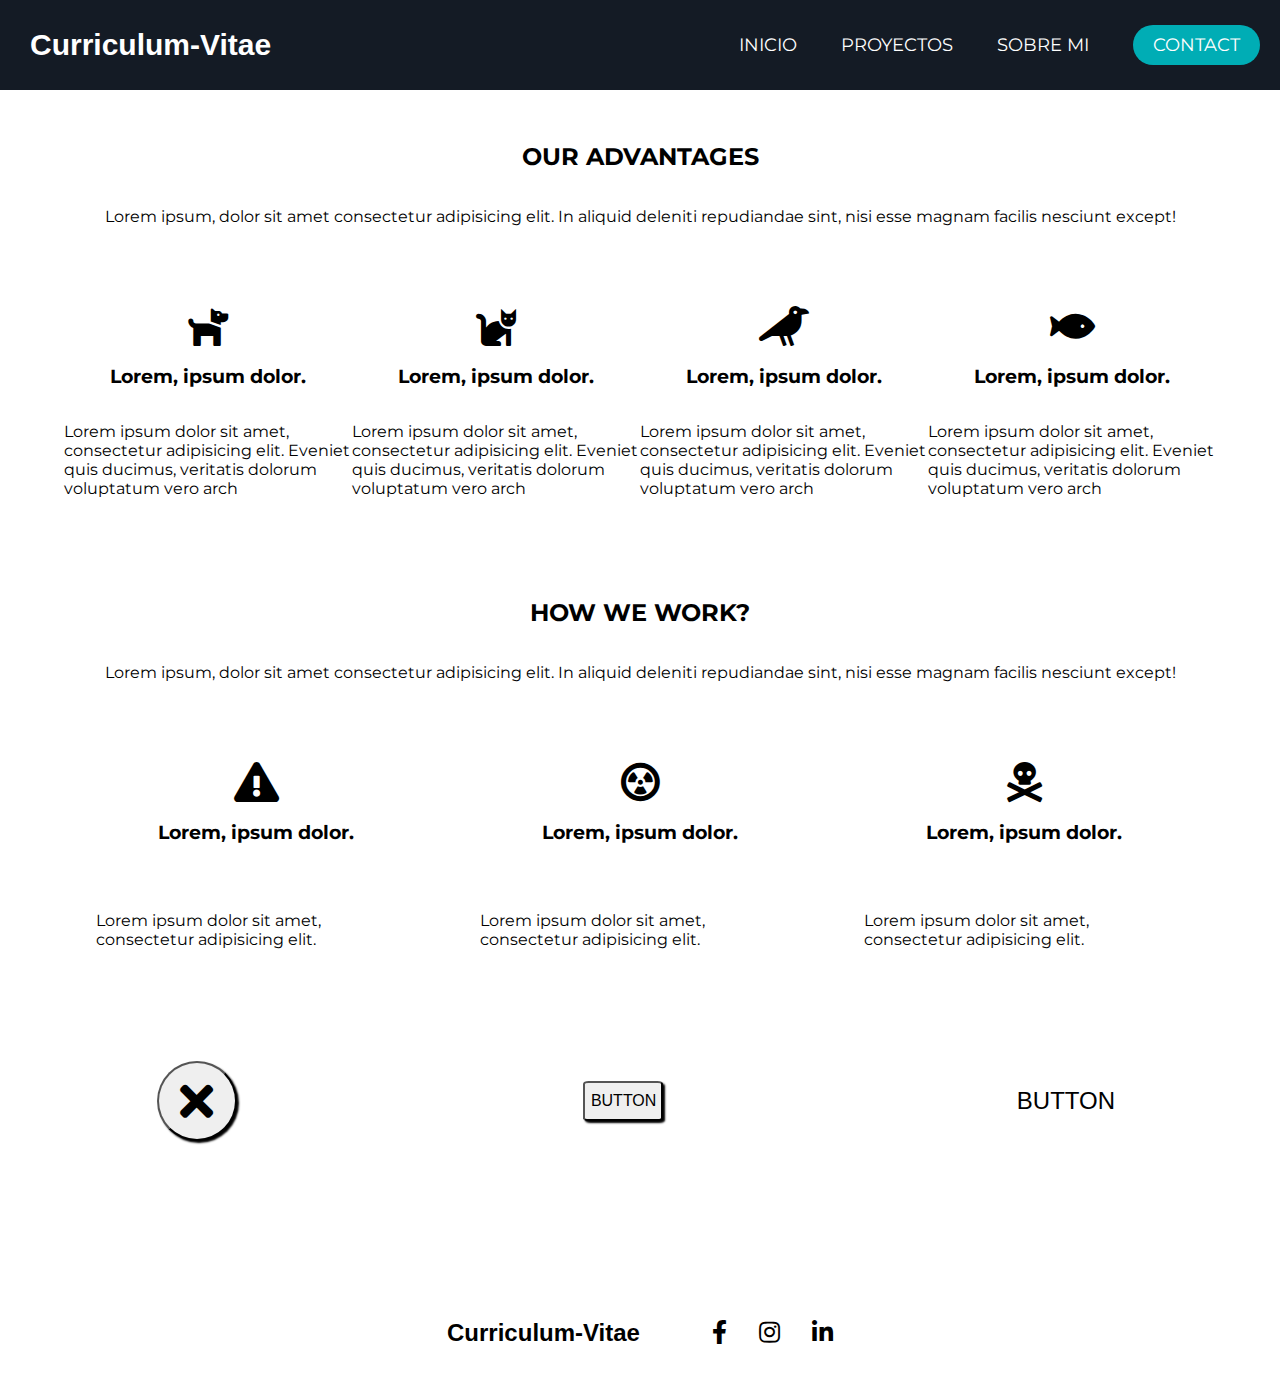
==== SobreMi.html @ ad6942e6 "NUEVAS MODIFICACIONES" ====
<!DOCTYPE html>
<html lang="en">
<head>
    <meta charset="UTF-8">
    <meta http-equiv="X-UA-Compatible" content="IE=edge">
    <meta name="viewport" content="width=device-width, initial-scale=1.0">
    <title>Curriculum-Vitae</title>
    <link rel="stylesheet" href="index.css">
    <link
      rel="stylesheet"
      href="https://cdnjs.cloudflare.com/ajax/libs/font-awesome/5.15.2/css/all.min.css"
    />
</head>
<body>
    <header>
        <nav class="main-nav">
          <input type="checkbox" id="check" />
          <label for="check" class="menu-btn">
            <i class="fas fa-bars"></i>
          </label>
          <a href="index.html" class="logo"> Curriculum-Vitae</a>
          <ul class="navlinks">
            <li><a href="index.html">INICIO</a></li>
            <li><a href="#">PROYECTOS</a></li>
            <li><a href="SobreMi.html">SOBRE MI</a></li>
            <li><a href="#" class="contact">Contact</a></li>
          </ul>
        </nav>
      </header>

      <main>
          <section class="section">
           <div class="section-titulo">
             <h2>OUR ADVANTAGES</h2>
             <p>Lorem ipsum, dolor sit amet consectetur adipisicing elit. In aliquid deleniti repudiandae sint, nisi esse magnam facilis nesciunt except!</p>
           </div>
           <div class="section-lista">
               
               <div class="section-div">
                <i class="fas fa-dog"></i>
                <h3>Lorem, ipsum dolor.</h3>
               <p>Lorem ipsum dolor sit amet, consectetur adipisicing elit. Eveniet quis ducimus, veritatis dolorum voluptatum vero arch </p>
               </div>
               <div class="section-div">
                <i class="fas fa-cat"></i>
               <h3>Lorem, ipsum dolor.</h3>
              <p>Lorem ipsum dolor sit amet, consectetur adipisicing elit. Eveniet quis ducimus, veritatis dolorum voluptatum vero arch</p>
            </div>
              <div class="section-div">
                <i class="fas fa-crow"></i>
              <h3>Lorem, ipsum dolor.</h3>
              <p>Lorem ipsum dolor sit amet, consectetur adipisicing elit. Eveniet quis ducimus, veritatis dolorum voluptatum vero arch</p>
              </div>
              <div class="section-div">
                <i class="fas fa-fish"></i>
              <h3>Lorem, ipsum dolor.</h3>
              <p>Lorem ipsum dolor sit amet, consectetur adipisicing elit. Eveniet quis ducimus, veritatis dolorum voluptatum vero arch</p>
            </div>
             
           </div>
      </section>

      <section class="section">
        <div class="section-titulo">
          <h2>HOW WE WORK?</h2>
          <p>Lorem ipsum, dolor sit amet consectetur adipisicing elit. In aliquid deleniti repudiandae sint, nisi esse magnam facilis nesciunt except!</p>
        </div>
        <div class="section-lista">
            
            <div class="section-div">
              <i class="fas fa-exclamation-triangle "></i>
             <h3>Lorem, ipsum dolor.</h3>
            <p class="section-p">Lorem ipsum dolor sit amet, consectetur adipisicing elit.</p>
            </div>
            <div class="section-div">
              <i class="fas fa-radiation-alt "></i>
            <h3>Lorem, ipsum dolor.</h3>
           <p class="section-p">Lorem ipsum dolor sit amet, consectetur adipisicing elit. </p>
         </div>
           <div class="section-div">
            <i class="fas fa-skull-crossbones "></i>
           <h3>Lorem, ipsum dolor.</h3>
           <p class="section-p">Lorem ipsum dolor sit amet, consectetur adipisicing elit. </p>
           </div>
          
        </div>
   </section>
         
      </main>

      <section class="section-btn">
        <button class="btn-1"><i class="fas fa-times"></i></button>
        <button class="btn-2">BUTTON</button>
        <button class="btn-3">BUTTON</button>
      </section>

      <footer>
        <nav class="main-nav-footer">
          <a href="index.html" class="logo-footer"> Curriculum-Vitae </a>
          <ul class="navlinks-footer">
            <li><a href="#"><i class="fab fa-facebook-f"></i></a></li>
            <li><a href="#"><i class="fab fa-instagram"></i></a></li>
            <li><a href="#"><i class="fab fa-linkedin-in"></i></a></li>
          </ul>
        </nav>
      </footer>
</body>
</html>
---- index.css ----
@import url("https://fonts.googleapis.com/css2?family=Montserrat:wght@500&display=swap");

@font-face {
  font-family: AstroSpace;
  src: url(/fonts/AstroSpace.ttf);
}

* {
    box-sizing: border-box;
}

body {
  margin: 0;
  padding: 0;
  font-family: "Montserrat", sans-serif;
  background-color: #212c3b;
}
/* HEADER */
header {
  background-color: #141b25;
}

.main-nav {
  height: 90px;
}

.logo {
  color: white;
  line-height: 90px;
  font-size: 30px;
  font-weight: bold;
  text-decoration: none;
  margin-left: 30px;
  font-family: "AstroSpace", sans-serif;
}

.navlinks {
  list-style: none;
  float: right;
  line-height: 90px;
  margin: 0;
  padding: 0;
}

.navlinks li {
  display: inline-block;
  margin: 0px 20px;
}

.navlinks li a {
  color: white;
  text-decoration: none;
  font-size: 18px;
  transition: all 0.3s linear 0s;
  text-transform: uppercase;
}

.navlinks li a:hover {
  color: #7ebcb9;
  padding-bottom: 7px;
  border-bottom: 2px solid #7ebcb9;
}

li a.contact {
  background-color: #00adb5;
  padding: 9px 20px;
  border-radius: 50px;
  transition: all 0.3s ease 0s;
  border-bottom: none;
}

li a.contact:hover {
  background-color: #047e85;
  color: white;
  border-bottom: none;
}

#check {
  display: none;
}

.menu-btn {
  font-size: 25px;
  color: white;
  float: right;
  line-height: 90px;
  margin-right: 40px;
  display: none;
  cursor: pointer;
}

@media (max-width: 900px) {
  .navlinks {
    position: fixed;
    width: 100%;
    height: 100vh;
    text-align: center;
    transition: all 0.5s;
    right: -100%;
    background: #0c0c0c;
  }

  .navlinks li {
    display: block;
  }

  .navlinks li a {
    font-size: 20px;
  }

  .navlinks li a:hover {
    border-bottom: none;
  }

  .menu-btn {
    display: block;
    
  }

  #check:checked ~ .navlinks {
    right: 0;
  }
}

@media (max-width: 400px) {
  .logo {
    margin-left: 10px;
    font-size: 25px;
  }

  .menu-btn {
    margin-right: 10px;
    font-size: 25px;
  }

  .menu-btn:focus {
    color: blue;
  }
}

 /* MAIN INDEX.HTML */

.main {
 display: flex;
 justify-content: center;
 align-items: center;
 background-color: white;
 width: 100%;
 height: 50vh;
 margin-top: 5rem;
 background-color: #141b25;
}

.contenedor-p {
 color: white;
 margin: 2rem;
 padding: 1rem;
 width: 50%;
 flex-wrap: wrap;
}

.contenedor-texto {
  display: flex;
  flex-direction: column;
  align-items: center;
  justify-content: center;
  color: white;
}

.contenedor-img {
    max-width: 100%;
}


@media (max-width: 1500px) {
    body {
        background-color: white;
    }
    .main {
        display: flex;
        justify-content: center;
        align-items: center;
        width: 100%;
        background-color: white;
        flex-wrap: wrap;
       }
       .contenedor-p {
        color: black;
        border: 3px solid black;
       }
       .p-by {
           margin-left: 2rem;
           font-size: 0.8rem;
       }
    }       
            @media (max-width: 450px) {
                body {
                    background: white;
                }
        .main {
            display: flex;
            justify-content: center;
            align-items: center;
            width: 100%;
            height: 130vh;
            margin-top: 5rem;
            background-color: white;
            flex-wrap: wrap;
           }
           .contenedor-p {
            color: black;
            width: 150%;
           }
           .img {
               max-width: 350px;
               margin-bottom: none;
           }
        }

         /* FOOTER */

        .main-nav-footer {
            width: 100%;
            height: 50px;
            display: flex;
            justify-content: center;
            align-items: center;
            margin-top: 6rem;
            padding-top: 6rem;
        }

        .navlinks-footer {
            display: flex;
            justify-content: center;
            align-items: center;
        }

        .navlinks-footer li {
            display: block;
          }
        
          .navlinks-footer li a {
            font-size: 1.5rem;
            text-decoration: none;
            color: white;
            margin-left: 2rem;
          }
        
          .navlinks-footer li a:hover {
            border-bottom: none;
          }
        
          .menu-btn-footer {
            display: block;
          }

          .logo-footer {
            color: white;
            line-height: 90px;
            font-size: 30px;
            font-weight: bold;
            text-decoration: none;
            font-family: "AstroSpace", sans-serif;
            font-size: 1.5rem;
          }

          .navlinks-footer li a:hover {
            color: #7ebcb9;
            padding-bottom: 7px;
            border-bottom: 2px solid #7ebcb9;
          }


          @media (max-width: 450px) {
            .main-nav-footer {
              width: 100%;
              height: 50px;
              display: flex;
              justify-content: center;
              align-items: center;
          }
            .navlinks-footer li a {
                color: black;
                font-size: 0.9rem;
            }
            .logo-footer {
                color: black;
            }
          }
          
          @media (max-width: 1500px) {
            .navlinks-footer li a {
                color: black;
            }
            .logo-footer {
                color: black;
            }
          }
           
          .div-pagprincipal{
            display: flex;
            justify-content: center;
            align-items: center;
            margin: 2rem;
          }
          .btn-pagprincipal {
            width: 6rem;
            height: 6rem;
            border-radius: 100%;
            margin-right: 2rem;
            box-shadow: 2px 2px 2px black;
            cursor: pointer;
          }
          .btn-pagprincipal:hover {
            width: 7rem;
            height: 7rem;
          }

          .btn-pagprincipal i {
            font-size: 2rem;
          }
          .btn-pagprincipal i:hover {
            font-size: 3rem;
          }
          

          /* SECTIONS */

          .section {
            color: white;
            margin-top: 2rem;
          }
           
           .section-titulo {
             display: flex;
             flex-direction: column;
             justify-content: center;
             align-items: center;
           }

          .section-lista {
            display: flex;
            justify-content: center;
            align-items: center;
            margin: 2rem;
            padding: 2rem;
          }

          .section-div {
            display: flex;
            flex-direction: column;
            align-items: center;
            justify-content: center;
          }

          .section-div i {
            font-size: 2.5rem;
          }
          .section-div i:hover {
            font-size: 3rem;
            color: #047e85 ;
          }

          .section-p {
            padding: 2rem;
          }

          @media (max-width: 1850px) {
            
            .section {
              color: white;
              background-color: white;
            }
            .section-titulo {
              color: white;
            }
          }
          @media (max-width: 1800px) {
            .section {
              color: black;
            }
            .section-titulo {
              color: black;
            }
          }

          @media (max-width: 768px) {
            .section {
              color: black;
            }
            .section-div {
              padding-bottom: 2rem;
              padding-right: 2rem;
            }
            

          }

          
          @media (max-width: 900px) {
            .section {
              padding-top: 3rem;
            }
            .section-lista {
              display: flex;
              justify-content: center;
              align-items: center;
              flex-wrap: wrap;
              padding: 2rem;
            }
            .section-div {
              padding-bottom: 2rem;
            }
            
            .section-titulo {
             padding: 2rem;
            }
            .section-p {
              padding: none;
            }
          }
          @media (max-width:450px) {
            .section-div {
              display: flex;
              align-items: center;
              justify-content: center;
              
            }
          }

          /* BUTTON */

          .section-btn {
            display: flex;
            justify-content: space-around;
            align-items: center;
          }

          .btn-1 {
            width: 5rem;
            height: 5rem;
            border-radius: 100%;
            margin-right: 2rem;
            box-shadow: 2px 2px 2px black;
            cursor: pointer;
          }
          .btn-1:hover{
            width: 5.5rem;
            height: 5.5rem;
            background-color: red;
          }

          .btn-1 i {
            font-size: 3rem;
          }

          .btn-2 {
            width: 5rem;
            height: 2.5rem;
            border-radius: 7%;
            margin-right: 2rem;
            box-shadow: 2px 2px 2px black;
            cursor: pointer;
            font-size: 1rem;
            color: black;
          }

          .btn-2:hover {
            width: 5.5rem;
            height: 3rem;
            font-size: 1.1rem;
            background-color: #047e85;
            color: white;
          } 

          .btn-3 {
            border: 2px solid transparent;
            background-color: transparent;
            font-size: 1.5rem;
            color: white;
          }

          .btn-3:hover {
            font-size: 2rem;
          } 

          @media (min-width: 450px) and (max-width: 1800px) {
            .btn-3 {
              color: black;
            }
          }

          /* INFO ¿QUE ES EL CV */

          .section-infocv {
            width: 100%;
            display: flex;
            flex-direction: column;
            justify-content: center;
            align-items: center;
            margin-top: 2rem;
            padding: 5rem 20rem 0 20rem;
            color: white;
          }

          @media (max-width: 450px) {
            .section-infocv {
              color: black;
              padding: 5rem;
            }
            
          }

          @media (max-width: 1500px) {
            .section-infocv {
              color: black;
              padding: 2rem;
            }
            
          }

          @media (min-width: 400px)   {
            .section-infocv {
              color: black;
              margin-top: 5rem;
              padding-top: 20rem;
            }
            
          }

          @media (min-width: 1500px)  {
            .section-infocv {
              color: white;
              margin
            }
            
          }
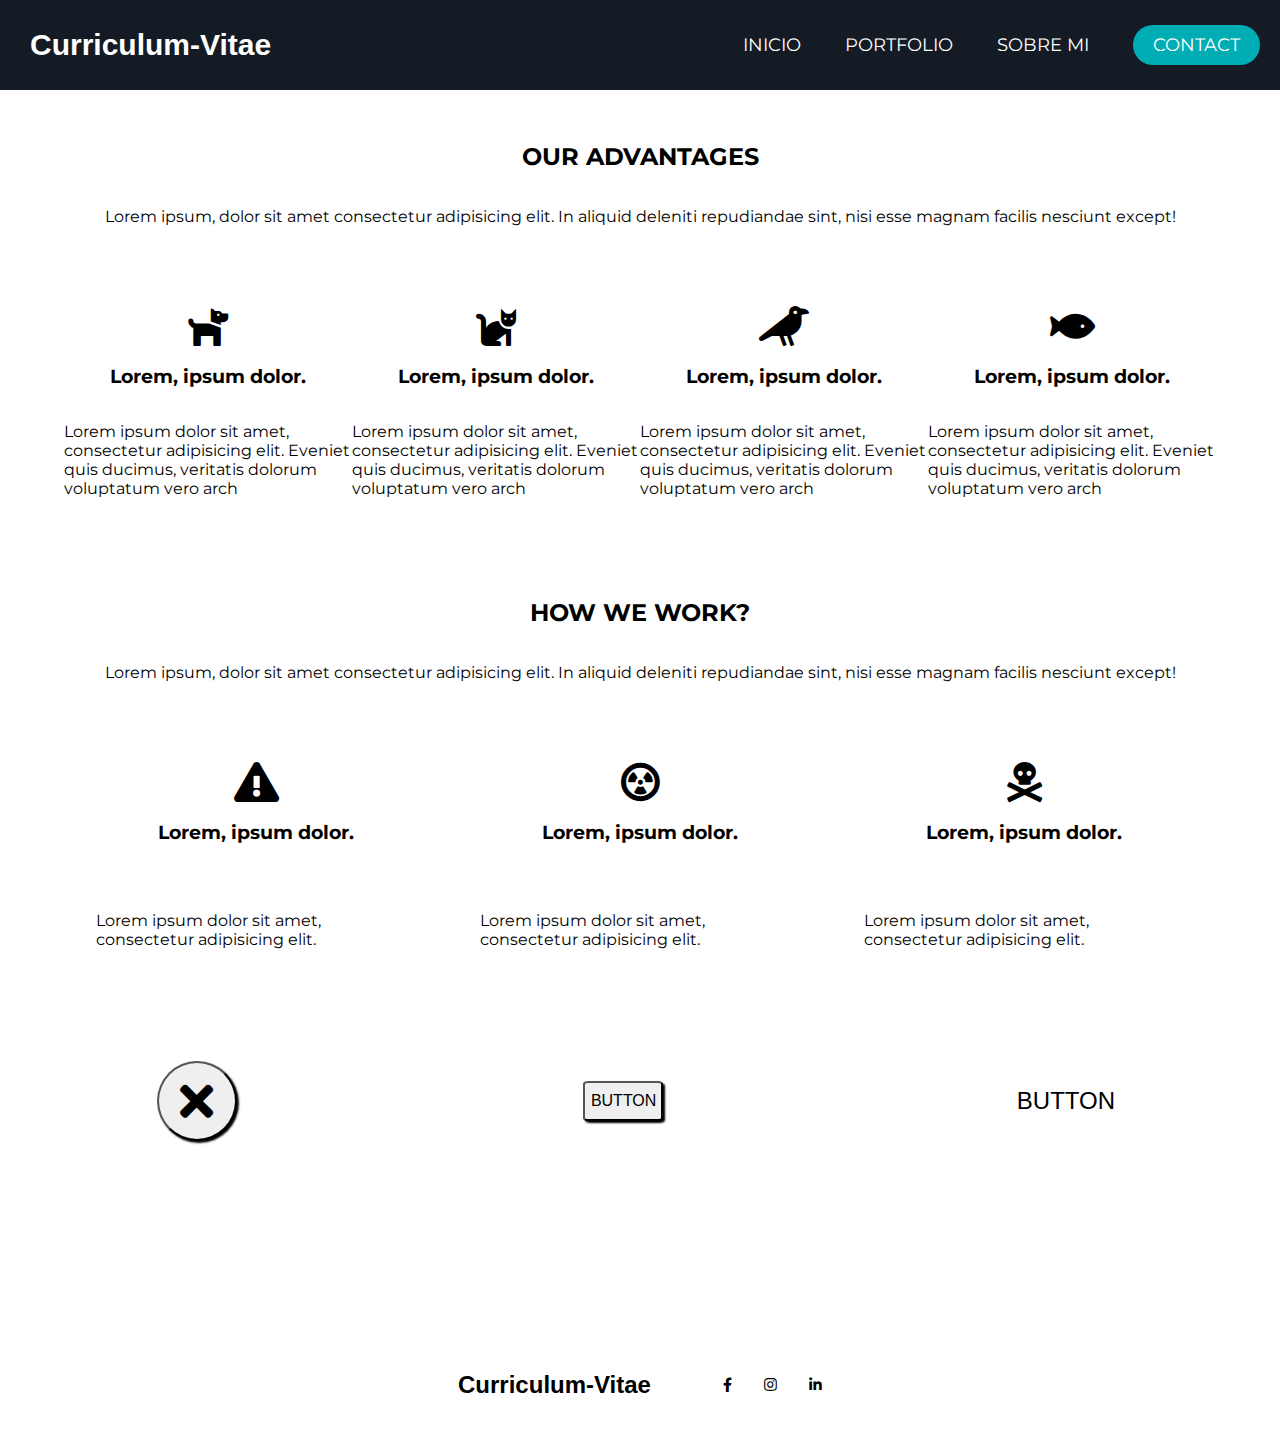
==== commit 5eb35ed8: "Pagina contacto y proyectos agregada (falta SOBREMI)" ====
--- a/SobreMi.html
+++ b/SobreMi.html
@@ -1,5 +1,5 @@
 <!DOCTYPE html>
-<html lang="en">
+<html lang="es">
 <head>
     <meta charset="UTF-8">
     <meta http-equiv="X-UA-Compatible" content="IE=edge">
@@ -21,9 +21,9 @@
           <a href="index.html" class="logo"> Curriculum-Vitae</a>
           <ul class="navlinks">
             <li><a href="index.html">INICIO</a></li>
-            <li><a href="#">PROYECTOS</a></li>
+            <li><a href="Proyectos.html">PORTFOLIO</a></li>
             <li><a href="SobreMi.html">SOBRE MI</a></li>
-            <li><a href="#" class="contact">Contact</a></li>
+            <li><a href="contacto.html" class="contact">Contact</a></li>
           </ul>
         </nav>
       </header>
--- a/index.css
+++ b/index.css
@@ -1,3 +1,5 @@
+
+
 @import url("https://fonts.googleapis.com/css2?family=Montserrat:wght@500&display=swap");
 
 @font-face {
@@ -13,8 +15,38 @@
   margin: 0;
   padding: 0;
   font-family: "Montserrat", sans-serif;
-  background-color: #212c3b;
-}
+  
+}
+/* TITULO */
+
+.contenedor--titulo{
+  width: 100%;
+  display: flex;
+  justify-content: center;
+}
+.contenedor-titulo {
+  width: 20%;
+  height: 10%;
+  display: flex;
+  justify-content: center;
+  align-items: center;
+  margin-top: 5rem;
+  color: teal;
+  border: 2px solid black;
+}
+@media (max-width: 1600px){
+  .contenedor-titulo {
+    border: none;
+    width: 60%;
+  }
+}
+@media (max-width: 500px) {
+  .contenedor-titulo {
+    font-size: 10px;
+  }
+}
+
+
 /* HEADER */
 header {
   background-color: #141b25;
@@ -173,6 +205,9 @@
 
 
 @media (max-width: 1500px) {
+  .logo-footer {
+    color: black;
+  }
     body {
         background-color: white;
     }
@@ -221,13 +256,54 @@
 
         .main-nav-footer {
             width: 100%;
-            height: 50px;
+            height: 200px;
             display: flex;
             justify-content: center;
             align-items: center;
             margin-top: 6rem;
             padding-top: 6rem;
         }
+
+        @media (max-width: 700px) and (min-width:600px) {
+          .main-nav-footer{
+            width: 100%;
+            height: 200px;
+            display: flex;
+            justify-content: center;
+            align-items: center;
+            margin-top: 70rem;
+            padding-top: 6rem;
+        }
+        }
+        /* FOOTER PRINCIPAL Y CONTACTO */
+        @media (max-width: 450px) {
+          .main-nav-footer{
+           width: 100%;
+           height: 200px;
+           display: flex;
+           justify-content: center;
+           align-items: center;
+           margin-top: 6rem;
+           padding-top: 6rem;
+       }
+       }
+
+        /* */
+
+        
+        /* FOOTER PROYECTOS */
+        @media (max-width: 500px) {
+           .main-nav-footer-proyectos{
+            width: 100%;
+            height: 200px;
+            display: flex;
+            justify-content: center;
+            align-items: center;
+            margin-top: 90rem;
+            padding-top: 6rem;
+        }
+        }
+       /**/
 
         .navlinks-footer {
             display: flex;
@@ -242,7 +318,7 @@
           .navlinks-footer li a {
             font-size: 1.5rem;
             text-decoration: none;
-            color: white;
+            color: black;
             margin-left: 2rem;
           }
         
@@ -255,7 +331,7 @@
           }
 
           .logo-footer {
-            color: white;
+            color: black;
             line-height: 90px;
             font-size: 30px;
             font-weight: bold;
@@ -271,13 +347,13 @@
           }
 
 
-          @media (max-width: 450px) {
+          @media (max-width: 1500px) {
             .main-nav-footer {
               width: 100%;
-              height: 50px;
               display: flex;
               justify-content: center;
               align-items: center;
+              background-color: white;
           }
             .navlinks-footer li a {
                 color: black;
@@ -288,46 +364,11 @@
             }
           }
           
-          @media (max-width: 1500px) {
-            .navlinks-footer li a {
-                color: black;
-            }
-            .logo-footer {
-                color: black;
-            }
-          }
-           
-          .div-pagprincipal{
-            display: flex;
-            justify-content: center;
-            align-items: center;
-            margin: 2rem;
-          }
-          .btn-pagprincipal {
-            width: 6rem;
-            height: 6rem;
-            border-radius: 100%;
-            margin-right: 2rem;
-            box-shadow: 2px 2px 2px black;
-            cursor: pointer;
-          }
-          .btn-pagprincipal:hover {
-            width: 7rem;
-            height: 7rem;
-          }
-
-          .btn-pagprincipal i {
-            font-size: 2rem;
-          }
-          .btn-pagprincipal i:hover {
-            font-size: 3rem;
-          }
-          
 
           /* SECTIONS */
 
           .section {
-            color: white;
+            color: black;
             margin-top: 2rem;
           }
            
@@ -484,9 +525,10 @@
             font-size: 2rem;
           } 
 
-          @media (min-width: 450px) and (max-width: 1800px) {
+          @media (min-width: 400px) and (max-width: 1800px) {
             .btn-3 {
               color: black;
+              
             }
           }
 
@@ -500,8 +542,10 @@
             align-items: center;
             margin-top: 2rem;
             padding: 5rem 20rem 0 20rem;
-            color: white;
-          }
+            color: black;
+          }
+
+          
 
           @media (max-width: 450px) {
             .section-infocv {
@@ -519,7 +563,7 @@
             
           }
 
-          @media (min-width: 400px)   {
+          @media (min-width: 400px) and (max-width: 1000px)  {
             .section-infocv {
               color: black;
               margin-top: 5rem;
@@ -530,13 +574,199 @@
 
           @media (min-width: 1500px)  {
             .section-infocv {
-              color: white;
+              color: black;
               margin
             }
             
           }
-
-
           
+          /* PORTFOLIO */
+
+          .main-proyectos {
+            
+              display: flex;
+              justify-content: center;
+              align-items: center;
+              background-color: white;
+              width: 100%;
+              height: 100vh;
+              margin-top: 5rem;
+              background-color: #141b25;
+             }
+             
+
+          .contenedor--proyectos {
+            display: flex;
+            flex-direction: column;
+            align-items: center;
+            justify-content: center;
+            color: white;
+            margin-top: 2rem;
+          }
+
+          .contenedor-proyectos-img {
+            display: flex;
+            margin: 0;
+            padding: 0;
+          }
+
+          .proyecto {
+            display: flex;
+            flex-direction: column;
+            align-items: center;
+            justify-content: center;
+            margin: 2rem;
+            transition: 2s;
+          }
+          .proyecto h3:hover {
+            color: #047e85;
+            border-bottom: 1px solid #047e85;
+          }
+          .btn-proyecto {
+            width: 80%;
+            height: 30px;
+            margin-top: 1.5rem;
+            letter-spacing: 0.1rem;
+            color: white;
+            background-color: transparent;
+            border: 2px solid white;
+            cursor: pointer;
+          }
+          .btn-proyecto:hover {
+            width: 85%;
+            height: 35px;
+          }
+          
+          .btn-proyecto a {
+            color: inherit;
+            text-decoration: none;
+          }
+          
+          .contenedor-proyectos-texto {
+             display: flex;
+             flex-direction: column;
+             justify-content: center;
+             align-items: center;
+             padding: 5rem;
+          }
+          
+         
+
+          @media (max-width: 1600px) {
+            .main-proyectos {
+                background-color: white;
+                flex-wrap: wrap;
+               }
+               .contenedor--proyectos {
+                 color: black;
+               }
+               .contenedor--proyectos p {
+                 padding: 3rem;
+                 
+               }
+               .contenedor-proyectos-img {
+                 width: 70%;
+                 flex-wrap: wrap;
+                 border-bottom: 2px solid black;
+                 border-top: 2px solid black;
+                 
+               }
+               .btn-proyecto {       
+                color: black;             
+                border: 2px solid black;
+              }
+              .btn-proyecto:hover {
+               color: #00adb5;
+               border: 2px solid #00adb5;
+              }
+          .contenedor-proyectos-texto {
+            width: 100%;
+                padding:  1rem 0;
+              }
+              .contenedor-proyectos-texto h3 {
+                margin:  1rem 3rem ;
+              }
+              .contenedor-proyectos-texto p {
+                margin:  0  ;
+              }
+              .contenedor--proyectos h2:hover {
+                color: #00adb5;
+                border-top: 1px solid #00adb5;
+                border-bottom: 1px solid #00adb5;
+                font-size: 2rem;
+              }
+            }
+
+            /* CONTACTO */
+            .main-contacto {
+              display: flex;
+              justify-content: center;
+              align-items: center;
+              
+            }
+
+            .contenedor-contacto {
+              width: 50%;
+              display: flex;
+              justify-content: center;
+              align-items: center;
+              margin-top: 2rem ;
+              background-color: #00adb5;
+              box-shadow: 60px -16px black;
+            }
+            .contenedor-contacto-titulo{
+              display: flex;
+              justify-content: center;
+              align-items: center;
+              margin-top: 2rem;
+            }
+            .contenedor-contacto-img {
+              font-size: 30rem;
+              margin-left: 1rem;
+              padding: 2rem;
+
+            }
+
+            .contenedor-contacto-lista {
+              color: black;
+              display: flex;
+              flex-direction: column;
+              justify-content: center;
+              align-items: center;
+              margin-right: 2rem;
+            }
+            
+            .contenedor-contacto-lista h3 {
+              font-size: 2rem;
+              border-bottom: 2px solid black ;
+              border-top: 2px solid black;
+            }
+
+            .contenedor-contacto-lista li {
+              list-style: none;
+              font-size: 1.5rem;
+              margin-top: 1rem;
+            }
+
+            @media (max-width: 1800px){
+              .contenedor-contacto {
+                width: 100%;
+                flex-direction: column;
+                justify-content: center;
+                align-items: center;
+                box-shadow: none;
+              }
+              .contenedor-contacto-img {
+                font-size: 15rem;
+              }
+              .contenedor-contacto-lista {
+                border-bottom: 2px solid black;
+              }
+              
+            }
+
+            
+
+          
 
           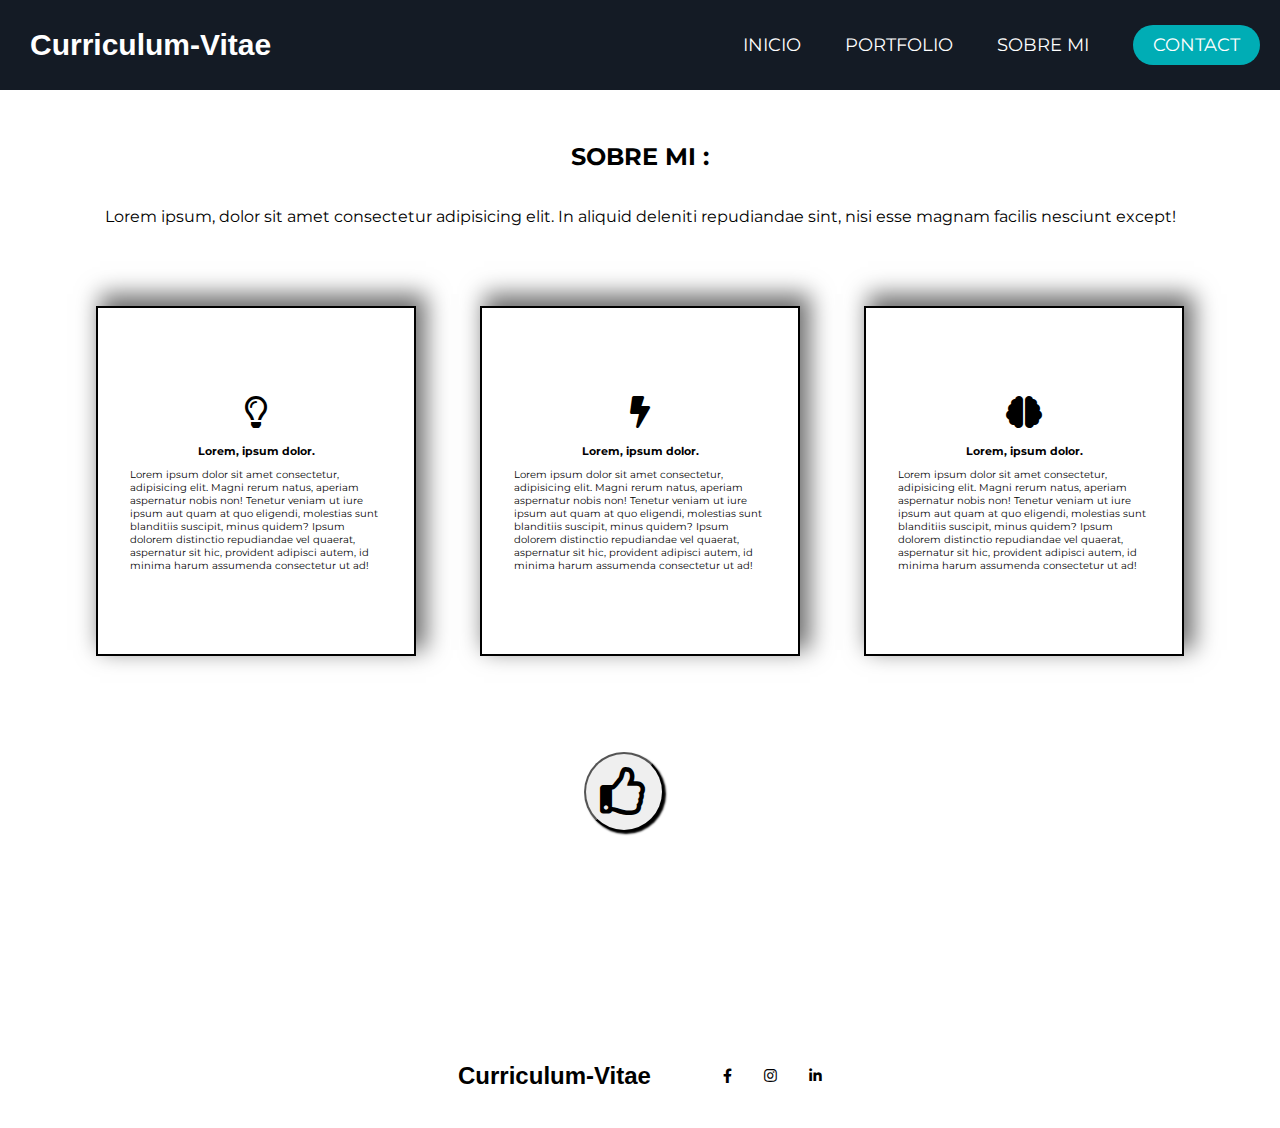
==== commit 6a7c1628: "Terminado Parcialmente el proyecto personal" ====
--- a/SobreMi.html
+++ b/SobreMi.html
@@ -29,58 +29,28 @@
       </header>
 
       <main>
-          <section class="section">
-           <div class="section-titulo">
-             <h2>OUR ADVANTAGES</h2>
-             <p>Lorem ipsum, dolor sit amet consectetur adipisicing elit. In aliquid deleniti repudiandae sint, nisi esse magnam facilis nesciunt except!</p>
-           </div>
-           <div class="section-lista">
-               
-               <div class="section-div">
-                <i class="fas fa-dog"></i>
-                <h3>Lorem, ipsum dolor.</h3>
-               <p>Lorem ipsum dolor sit amet, consectetur adipisicing elit. Eveniet quis ducimus, veritatis dolorum voluptatum vero arch </p>
-               </div>
-               <div class="section-div">
-                <i class="fas fa-cat"></i>
-               <h3>Lorem, ipsum dolor.</h3>
-              <p>Lorem ipsum dolor sit amet, consectetur adipisicing elit. Eveniet quis ducimus, veritatis dolorum voluptatum vero arch</p>
-            </div>
-              <div class="section-div">
-                <i class="fas fa-crow"></i>
-              <h3>Lorem, ipsum dolor.</h3>
-              <p>Lorem ipsum dolor sit amet, consectetur adipisicing elit. Eveniet quis ducimus, veritatis dolorum voluptatum vero arch</p>
-              </div>
-              <div class="section-div">
-                <i class="fas fa-fish"></i>
-              <h3>Lorem, ipsum dolor.</h3>
-              <p>Lorem ipsum dolor sit amet, consectetur adipisicing elit. Eveniet quis ducimus, veritatis dolorum voluptatum vero arch</p>
-            </div>
-             
-           </div>
-      </section>
 
       <section class="section">
         <div class="section-titulo">
-          <h2>HOW WE WORK?</h2>
+          <h2 class="section-titulo-">SOBRE MI :</h2>
           <p>Lorem ipsum, dolor sit amet consectetur adipisicing elit. In aliquid deleniti repudiandae sint, nisi esse magnam facilis nesciunt except!</p>
         </div>
         <div class="section-lista">
             
             <div class="section-div">
-              <i class="fas fa-exclamation-triangle "></i>
+              <i class="far fa-lightbulb"></i>
              <h3>Lorem, ipsum dolor.</h3>
-            <p class="section-p">Lorem ipsum dolor sit amet, consectetur adipisicing elit.</p>
+            <p class="section-p">Lorem ipsum dolor sit amet consectetur, adipisicing elit. Magni rerum natus, aperiam aspernatur nobis non! Tenetur veniam ut iure ipsum aut quam at quo eligendi, molestias sunt blanditiis suscipit, minus quidem? Ipsum dolorem distinctio repudiandae vel quaerat, aspernatur sit hic, provident adipisci autem, id minima harum assumenda consectetur ut ad!</p>
             </div>
             <div class="section-div">
-              <i class="fas fa-radiation-alt "></i>
+              <i class="fas fa-bolt"></i>
             <h3>Lorem, ipsum dolor.</h3>
-           <p class="section-p">Lorem ipsum dolor sit amet, consectetur adipisicing elit. </p>
+           <p class="section-p">Lorem ipsum dolor sit amet consectetur, adipisicing elit. Magni rerum natus, aperiam aspernatur nobis non! Tenetur veniam ut iure ipsum aut quam at quo eligendi, molestias sunt blanditiis suscipit, minus quidem? Ipsum dolorem distinctio repudiandae vel quaerat, aspernatur sit hic, provident adipisci autem, id minima harum assumenda consectetur ut ad!</p>
          </div>
            <div class="section-div">
-            <i class="fas fa-skull-crossbones "></i>
+            <i class="fas fa-brain"></i>
            <h3>Lorem, ipsum dolor.</h3>
-           <p class="section-p">Lorem ipsum dolor sit amet, consectetur adipisicing elit. </p>
+           <p class="section-p">Lorem ipsum dolor sit amet consectetur, adipisicing elit. Magni rerum natus, aperiam aspernatur nobis non! Tenetur veniam ut iure ipsum aut quam at quo eligendi, molestias sunt blanditiis suscipit, minus quidem? Ipsum dolorem distinctio repudiandae vel quaerat, aspernatur sit hic, provident adipisci autem, id minima harum assumenda consectetur ut ad! </p>
            </div>
           
         </div>
@@ -89,9 +59,7 @@
       </main>
 
       <section class="section-btn">
-        <button class="btn-1"><i class="fas fa-times"></i></button>
-        <button class="btn-2">BUTTON</button>
-        <button class="btn-3">BUTTON</button>
+        <button class="btn-sobremi"> <span class="btn-texto"> <i class="far fa-thumbs-up"></i></span></button>  
       </section>
 
       <footer>
--- a/index.css
+++ b/index.css
@@ -303,6 +303,17 @@
             padding-top: 6rem;
         }
         }
+        @media (min-width: 750px) {
+          .main-nav-footer-proyectos{
+           width: 100%;
+           height: 200px;
+           display: flex;
+           justify-content: center;
+           align-items: center;
+           margin-top: 6rem;
+           padding-top: 6rem;
+       }
+       }
        /**/
 
         .navlinks-footer {
@@ -338,6 +349,7 @@
             text-decoration: none;
             font-family: "AstroSpace", sans-serif;
             font-size: 1.5rem;
+            justify-content: center;
           }
 
           .navlinks-footer li a:hover {
@@ -365,7 +377,7 @@
           }
           
 
-          /* SECTIONS */
+          /* SECTIONS SOBRE MI */
 
           .section {
             color: black;
@@ -378,6 +390,10 @@
              justify-content: center;
              align-items: center;
            }
+           .section-titulo-:hover {
+             color: #00adb5;
+             border-bottom: 2px solid #00adb5;
+           }
 
           .section-lista {
             display: flex;
@@ -392,6 +408,12 @@
             flex-direction: column;
             align-items: center;
             justify-content: center;
+            border: 2px solid black;
+            margin: 0 2rem;
+            padding: 2rem;
+            box-shadow: 7px -9px 22px 3px rgba(0,0,0,0.57);
+            -webkit-box-shadow: 7px -9px 22px 3px rgba(0,0,0,0.57);
+            -moz-box-shadow: 7px -9px 22px 3px rgba(0,0,0,0.57);
           }
 
           .section-div i {
@@ -403,7 +425,12 @@
           }
 
           .section-p {
-            padding: 2rem;
+            padding: 0 2rem;
+          }
+
+          .section-p:hover {
+            font-size: 2rem;
+            color: #00adb5;
           }
 
           @media (max-width: 1850px) {
@@ -460,76 +487,71 @@
               padding: none;
             }
           }
-          @media (max-width:450px) {
+          @media (max-width:1500px) {
             .section-div {
+              height: 350px;
               display: flex;
               align-items: center;
               justify-content: center;
-              
-            }
+              margin-bottom: 2rem;
+              padding: 1rem 0;
+            }
+          
+            .section-div i {
+              font-size: 2rem;
+              padding-top: 1rem;
+            }
+            .section-div h3 {
+              font-size: 0.7rem;
+              margin: 1rem 0 0 0;
+            }
+            .section-p {
+              font-size: 10px;
+            }
+            .section-p:hover {
+              font-size: 15px;
+            }
+           
+          }
+
+          @media (max-width:450px) {
+            .section-p:hover {
+              font-size: 10px;
+            }
+            
           }
 
           /* BUTTON */
 
           .section-btn {
             display: flex;
-            justify-content: space-around;
-            align-items: center;
-          }
-
-          .btn-1 {
+            justify-content: center;
+            align-items: center;
+          }
+
+          .btn-sobremi {
             width: 5rem;
             height: 5rem;
-            border-radius: 100%;
-            margin-right: 2rem;
-            box-shadow: 2px 2px 2px black;
-            cursor: pointer;
-          }
-          .btn-1:hover{
-            width: 5.5rem;
-            height: 5.5rem;
-            background-color: red;
-          }
-
-          .btn-1 i {
-            font-size: 3rem;
-          }
-
-          .btn-2 {
-            width: 5rem;
-            height: 2.5rem;
             border-radius: 7%;
             margin-right: 2rem;
             box-shadow: 2px 2px 2px black;
             cursor: pointer;
-            font-size: 1rem;
+            font-size: 2rem;
             color: black;
-          }
-
-          .btn-2:hover {
-            width: 5.5rem;
-            height: 3rem;
-            font-size: 1.1rem;
-            background-color: #047e85;
+            border-radius: 50%;
+          }
+          .btn-sobremi i {
+            font-size: 3rem;
+          }
+
+          .btn-sobremi:hover {
+            background-color: black;
             color: white;
+            transform: rotate(180deg);
+            border-radius: 50%;
           } 
-
-          .btn-3 {
-            border: 2px solid transparent;
-            background-color: transparent;
-            font-size: 1.5rem;
-            color: white;
-          }
-
-          .btn-3:hover {
-            font-size: 2rem;
-          } 
-
-          @media (min-width: 400px) and (max-width: 1800px) {
-            .btn-3 {
-              color: black;
-              
-            }
+          .btn-texto {
+            transform: rotate(180deg);
           }
 
           /* INFO ¿QUE ES EL CV */
